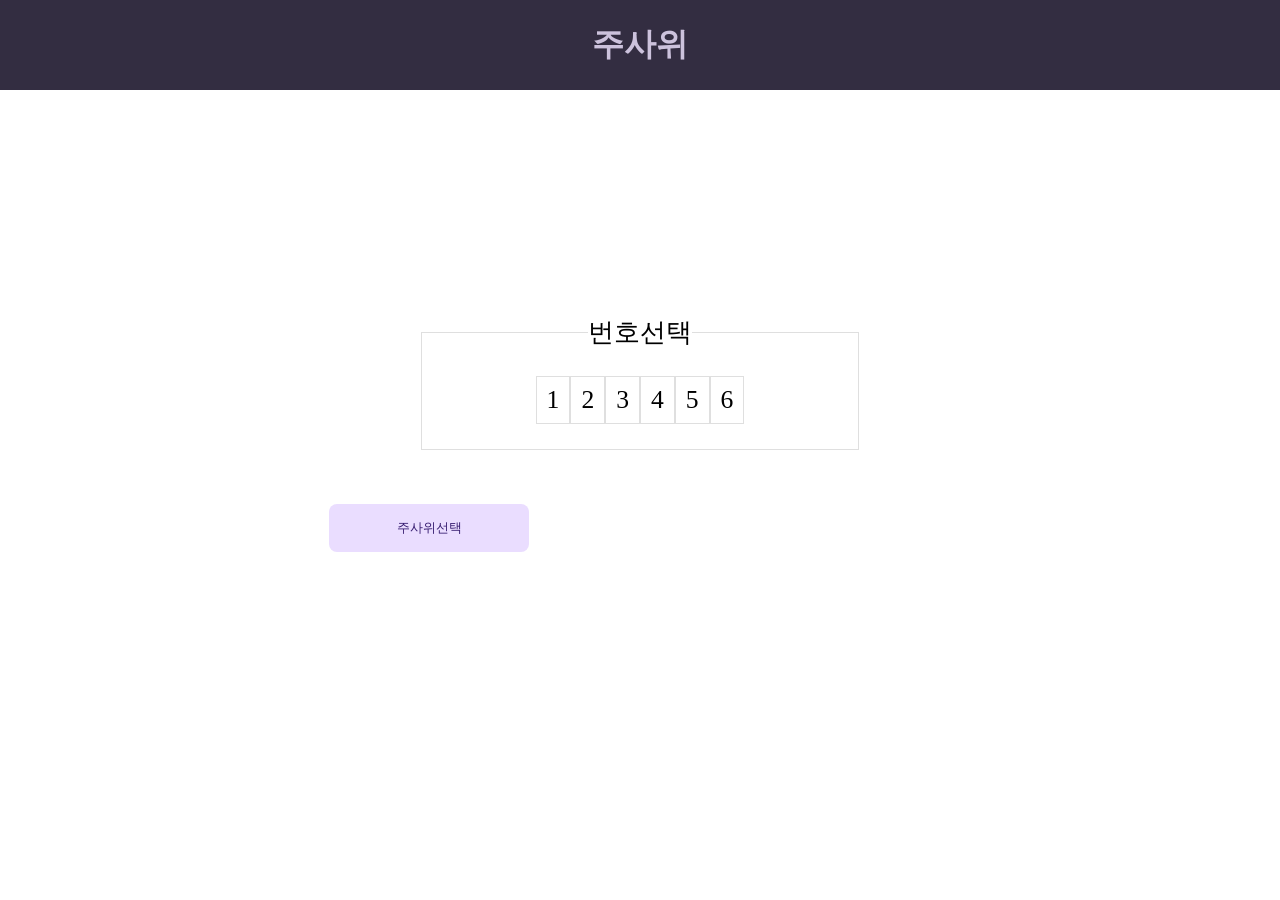
==== dice.html @ 216925a7 "0119" ====
<!DOCTYPE html>
<html lang="ko">
<head>
    <meta charset="UTF-8">
    <meta name="viewport" content="width=device-width, initial-scale=1.0">
    <title>주사위게임</title>
    <link rel ="stylesheet" href="./styles/dice.css">
    <script src="./scripts/dice.js"></script>
</head>
<body>
    <header>
        <h1>주사위</h1>
    </header>
    <main id="content">
        <section id="s1">이미지</section>
        <section id="s2">
            <form name="form1" id="form1">
                <fieldset>
                  <legend>번호선택</legend>
                  <input type="radio" name="num" value="1" id="r1"><label for="r1"> 1 </label>
                  <input type="radio" name="num" value="2" id="r2"><label for="r2"> 2 </label>
                  <input type="radio" name="num" value="3" id="r3"><label for="r3"> 3 </label>
                  <input type="radio" name="num" value="4" id="r4"><label for="r4"> 4 </label>
                  <input type="radio" name="num" value="5" id="r5"><label for="r5"> 5 </label>
                  <input type="radio" name="num" value="6" id="r6"><label for="r6"> 6 </label>
                </fieldset>
                </form>
        </section>
        <section id="s3"> 
            ox
        </section>
        <section id="bt1">
            <button onclick="showDice();">주사위선택</button>
        </section>
        <section id="bt2">
            <button onclick="showDice();">확인</button>
        </section>
    </main>
</body>
</html>
---- styles/dice.css ----
* {
    margin: 0px;
    padding: 0px;
}

header {
    width: 100%;
    height: 10vh;
    background-color: #332D41;
    color : #CCC2DC;
    display: flex;
    justify-content: center;
    align-items: center;
}

main {
    width: 100%;
    height: 90vh;
    display: flex;
    flex-direction: column;
    justify-content: center;
    align-items: center;
}

/* button 스타일 */
button {
    margin: 1vh;
    width: 50vw;
    max-width: 200px;
    border: none;
    border-radius: 8px;
    background-color: #EADDFF;
    color: #381E72;
    padding: 15px 32px;
    text-align: center;
    text-decoration: none; 
    cursor: pointer;
  }
  
button:active, button:hover {
    background-color:#381E72;
    color:  #EADDFF;
}  

section {
    width : 50%;
    height: 20vh;
    display: flex;
    justify-content: center;
    align-items: center; 
}
form{
    display: flex;
    justify-content: center;
    align-items: center; 
}
legend{
    text-align: center;
}
/*radio*/
/* Labels for checked inputs */
input:checked + label {
    color: red;
  }
  
/* Radio element, when checked */
input[type="radio"] {
    display: none;
}
input[type="radio"] + label {
    display: inline-block;
    padding: 8px 10px;
    border: 1px solid #dfdfdf;
    background-color: #ffffff;
    text-align: center;
    cursor: pointer;
}

input[type="radio"]:checked + label {
    background-color: #381E72;
    color: #ffffff;
}

fieldset {
    width: 60%; 
    padding: 2vw 2vw;
    font-size: 2vw;
    border: 1px solid #dfdfdf;
    display: flex;
    justify-content: center;
    align-items: center;
}
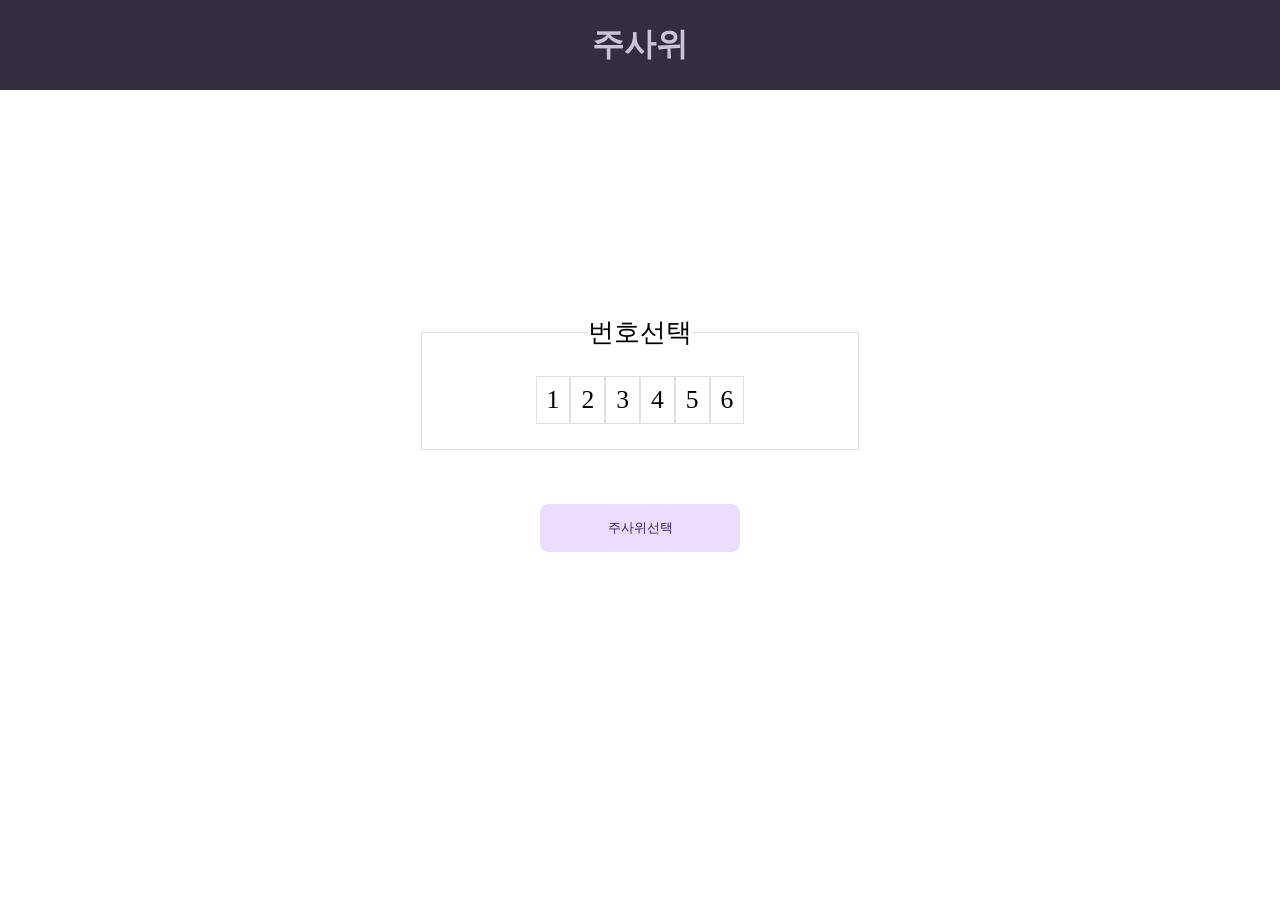
==== commit 5eb2675f: "주사위게임" ====
--- a/dice.html
+++ b/dice.html
@@ -12,7 +12,9 @@
         <h1>주사위</h1>
     </header>
     <main id="content">
+        <div>
         <section id="s1">이미지</section>
+        </div>
         <section id="s2">
             <form name="form1" id="form1">
                 <fieldset>
@@ -26,15 +28,19 @@
                 </fieldset>
                 </form>
         </section>
+        <div>
         <section id="s3"> 
             ox
         </section>
+        </div>
+        <div>
         <section id="bt1">
             <button onclick="showDice();">주사위선택</button>
         </section>
         <section id="bt2">
-            <button onclick="showDice();">확인</button>
+            <button onclick="showOk();">확인</button>
         </section>
+        </div>
     </main>
 </body>
 </html>
